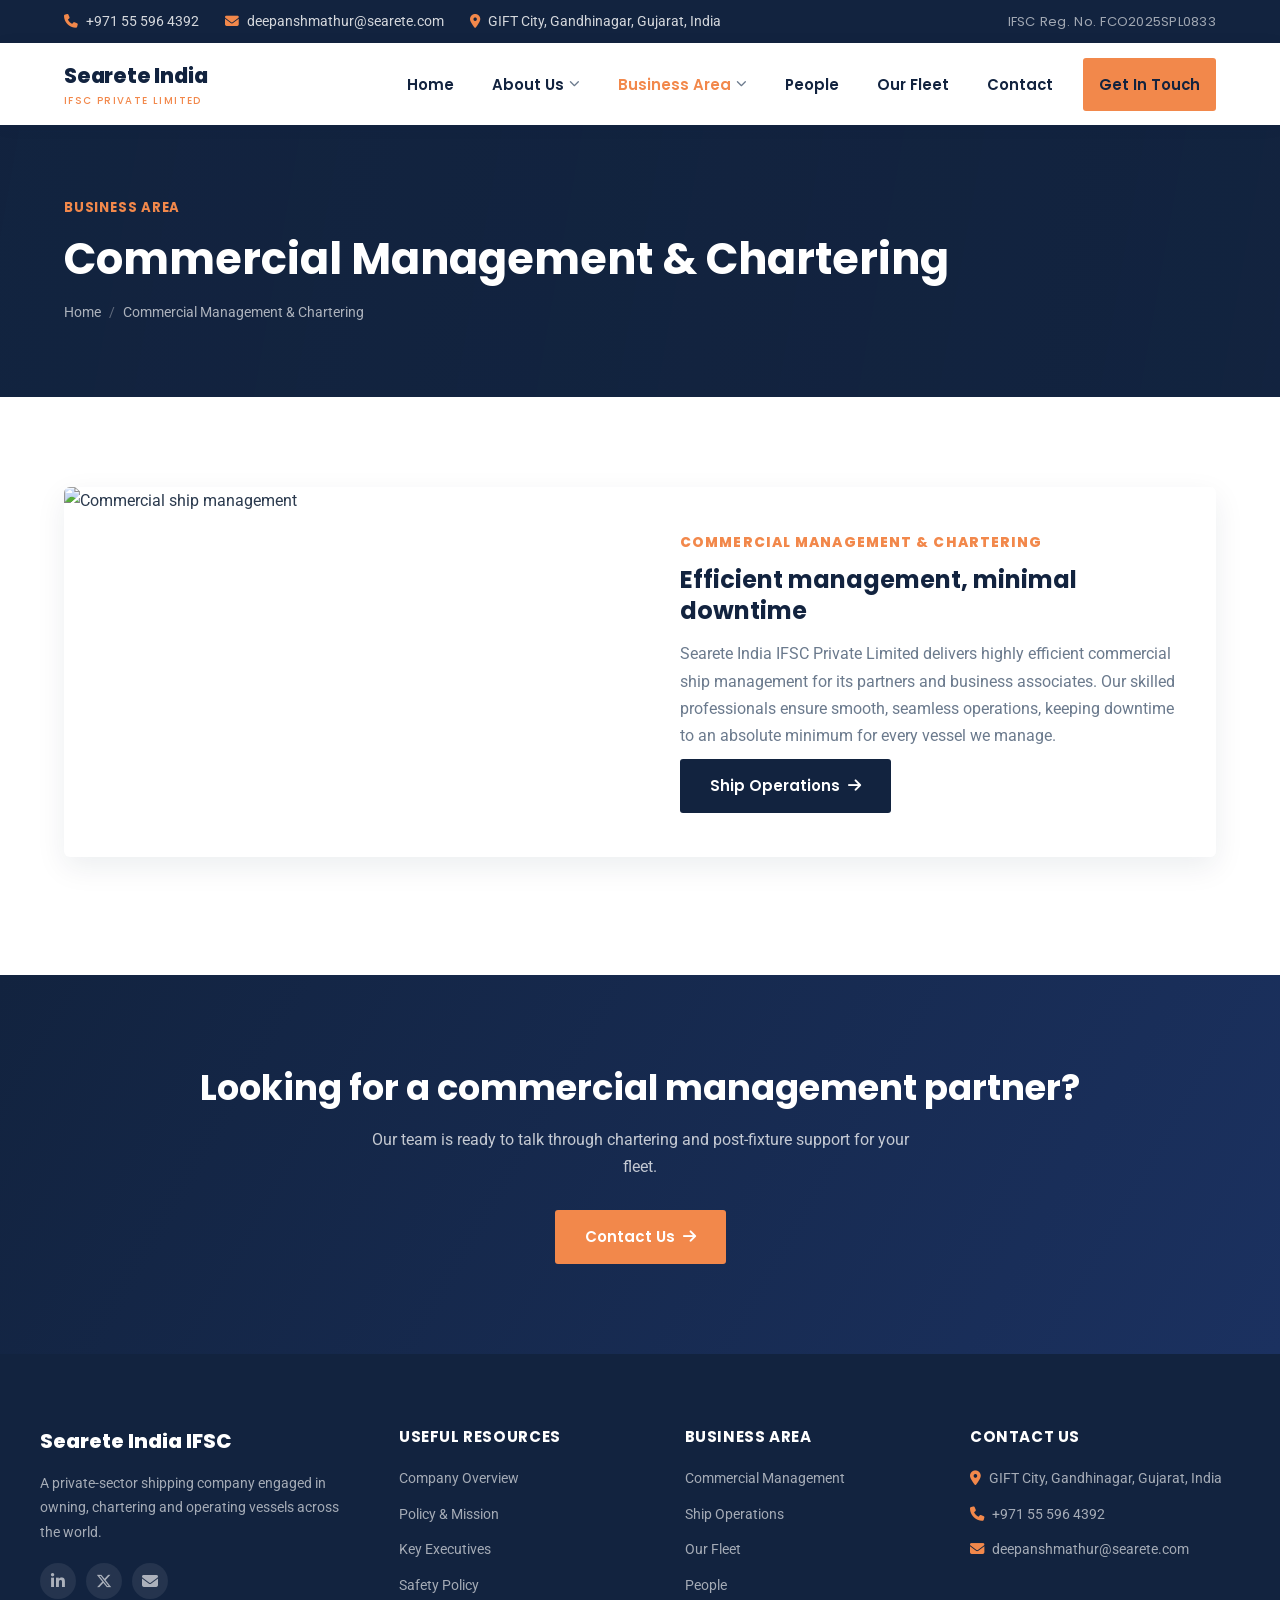
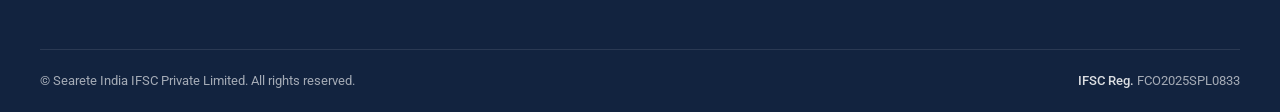
==== commercial-management.html @ 41e12b05 "Add files via upload" ====
<!DOCTYPE html>
<html lang="en">
<head>
<meta charset="UTF-8">
<meta name="viewport" content="width=device-width, initial-scale=1.0">
<title>Commercial Management &amp; Chartering — Searete India IFSC Private Limited</title>
<meta name="description" content="Commercial management and chartering services from Searete India IFSC Private Limited.">
<link rel="preconnect" href="https://fonts.googleapis.com">
<link href="https://fonts.googleapis.com/css2?family=Poppins:wght@400;500;600;700;800&family=Roboto:wght@400;500;700&display=swap" rel="stylesheet">
<link rel="stylesheet" href="https://cdnjs.cloudflare.com/ajax/libs/font-awesome/6.5.1/css/all.min.css">
<link rel="stylesheet" href="styles.css">
</head>
<body>
<div class="topbar">
  <div class="wrap">
    <div class="tb-left">
      <span class="tb-item"><i class="fa-solid fa-phone"></i> +971 55 596 4392</span>
      <span class="tb-item"><i class="fa-solid fa-envelope"></i> deepanshmathur@searete.com</span>
      <span class="tb-item"><i class="fa-solid fa-location-dot"></i> GIFT City, Gandhinagar, Gujarat, India</span>
    </div>
    <div class="tb-right">
      <span class="reg">IFSC Reg. No. FCO2025SPL0833</span>
    </div>
  </div>
</div>
<header>
  <nav class="wrap">
    <a href="index.html" class="logo">
      <span class="l1">Searete India</span>
      <span class="l2">IFSC Private Limited</span>
    </a>
    <ul class="navlinks" id="navlinks">
      <li class=""><a href="index.html">Home</a></li>
      <li class=""><a href="company-overview.html">About Us <i class="fa-solid fa-chevron-down"></i></a>
        <div class="dropdown">
          <a href="company-overview.html" class="">Company Overview</a>
          <a href="company-policy-and-mission.html" class="">Company Policy &amp; Mission</a>
          <a href="key-executives.html" class="">Key Executives</a>
          <a href="safety-policy.html" class="">Safety Policy</a>
        </div>
      </li>
      <li class="active"><a href="commercial-management.html">Business Area <i class="fa-solid fa-chevron-down"></i></a>
        <div class="dropdown">
          <a href="commercial-management.html" class=" active">Commercial Management &amp; Chartering</a>
          <a href="ship-operations.html" class="">Ship Operations</a>
        </div>
      </li>
      <li class=""><a href="people.html">People</a></li>
      <li class=""><a href="fleet.html">Our Fleet</a></li>
      <li class=""><a href="contact.html">Contact</a></li>
      <li class="nav-cta"><a href="contact.html" class="btn btn-orange">Get In Touch</a></li>
    </ul>
    <button class="navtoggle" id="navtoggle" aria-label="Toggle menu"><span></span><span></span><span></span></button>
  </nav>
</header>
<main><section class="pagehead">
  <div class="pagehead-bg" style="--img:url('images/commercial-mgmt.jpg');"></div>
  <div class="wrap">
    <div class="eyebrow">Business Area</div>
    <h1>Commercial Management &amp; Chartering</h1>
    <div class="crumb"><a href="index.html">Home</a><span class="sep">/</span>Commercial Management &amp; Chartering</div>
  </div>
</section>

<section>
  <div class="wrap">
    <div class="biz-row reveal">
      <img src="images/commercial-mgmt.jpg" alt="Commercial ship management">
      <div class="biz-copy">
        <div class="num">COMMERCIAL MANAGEMENT &amp; CHARTERING</div>
        <h3>Efficient management, minimal downtime</h3>
        <p>Searete India IFSC Private Limited delivers highly efficient commercial ship management for its partners and business associates. Our skilled professionals ensure smooth, seamless operations, keeping downtime to an absolute minimum for every vessel we manage.</p>
        <a href="ship-operations.html" class="btn btn-navy" style="margin-top:10px; align-self:flex-start;">Ship Operations <i class="fa-solid fa-arrow-right"></i></a>
      </div>
    </div>
  </div>
</section>

<section class="cta-band">
  <div class="wrap reveal">
    <h2>Looking for a commercial management partner?</h2>
    <p>Our team is ready to talk through chartering and post-fixture support for your fleet.</p>
    <a href="contact.html" class="btn btn-orange">Contact Us <i class="fa-solid fa-arrow-right"></i></a>
  </div>
</section>
</main><footer>
  <div class="wrap foot-top">
    <div class="foot-grid">
      <div>
        <div class="foot-logo">Searete India IFSC</div>
        <p style="font-size:0.9rem; margin-bottom:6px;">A private-sector shipping company engaged in owning, chartering and operating vessels across the world.</p>
        <div class="foot-social">
          <a href="#" aria-label="LinkedIn"><i class="fa-brands fa-linkedin-in"></i></a>
          <a href="#" aria-label="Twitter"><i class="fa-brands fa-x-twitter"></i></a>
          <a href="mailto:deepanshmathur@searete.com" aria-label="Email"><i class="fa-solid fa-envelope"></i></a>
        </div>
      </div>
      <div>
        <h5>Useful Resources</h5>
        <ul>
          <li><a href="company-overview.html">Company Overview</a></li>
          <li><a href="company-policy-and-mission.html">Policy &amp; Mission</a></li>
          <li><a href="key-executives.html">Key Executives</a></li>
          <li><a href="safety-policy.html">Safety Policy</a></li>
        </ul>
      </div>
      <div>
        <h5>Business Area</h5>
        <ul>
          <li><a href="commercial-management.html">Commercial Management</a></li>
          <li><a href="ship-operations.html">Ship Operations</a></li>
          <li><a href="fleet.html">Our Fleet</a></li>
          <li><a href="people.html">People</a></li>
        </ul>
      </div>
      <div>
        <h5>Contact Us</h5>
        <ul>
          <li><i class="fa-solid fa-location-dot" style="color:var(--orange); margin-right:8px;"></i>GIFT City, Gandhinagar, Gujarat, India</li>
          <li><i class="fa-solid fa-phone" style="color:var(--orange); margin-right:8px;"></i>+971 55 596 4392</li>
          <li><i class="fa-solid fa-envelope" style="color:var(--orange); margin-right:8px;"></i>deepanshmathur@searete.com</li>
        </ul>
      </div>
    </div>
  </div>
  <div class="wrap foot-bottom">
    <span>&copy; Searete India IFSC Private Limited. All rights reserved.</span>
    <span><b>IFSC Reg.</b> FCO2025SPL0833</span>
  </div>
</footer>
<script src="common.js"></script>
</body>
</html>
---- styles.css ----
:root{
  --navy: #12233F;
  --navy-2: #16294A;
  --navy-3: #1B3160;
  --orange: #F2884B;
  --orange-dark: #DD6E31;
  --grey-bg: #F4F6F9;
  --text: #2B3A4E;
  --muted: #6B7A8D;
  --white: #FFFFFF;
  --line: #E6E9EF;
}
*{box-sizing:border-box; margin:0; padding:0;}
html{scroll-behavior:smooth; scroll-padding-top:120px;}
body{font-family:'Roboto', sans-serif; color:var(--text); background:var(--white); line-height:1.7;}
h1,h2,h3,h4{font-family:'Poppins', sans-serif; font-weight:700; color:var(--navy); line-height:1.28;}
a{text-decoration:none; color:inherit;}
img{max-width:100%; display:block;}
ul{list-style:none;}
.wrap{max-width:1200px; margin:0 auto; padding:0 24px;}
section{padding:90px 0;}
@media (max-width:780px){section{padding:56px 0;} .wrap{padding:0 18px;}}

.btn{display:inline-flex; align-items:center; gap:8px; padding:14px 30px; font-weight:600; font-size:0.94rem; border-radius:3px; transition:.25s; font-family:'Poppins',sans-serif;}
.btn-orange{background:var(--orange); color:var(--white);}
.btn-orange:hover{background:var(--orange-dark);}
.btn-outline{border:2px solid rgba(255,255,255,0.55); color:var(--white);}
.btn-outline:hover{background:rgba(255,255,255,0.12); border-color:var(--white);}
.btn-navy{background:var(--navy); color:var(--white);}
.btn-navy:hover{background:var(--navy-3);}

/* ---------- topbar ---------- */
.topbar{background:var(--navy); color:rgba(255,255,255,0.82); font-size:0.86rem;}
.topbar .wrap{display:flex; justify-content:space-between; align-items:center; padding:10px 24px; flex-wrap:wrap; gap:8px;}
.topbar .tb-left{display:flex; gap:26px; flex-wrap:wrap;}
.topbar .tb-item{display:flex; align-items:center; gap:8px;}
.topbar .tb-item i{color:var(--orange);}
.topbar .tb-right{display:flex; gap:16px; align-items:center; font-size:0.82rem; color:rgba(255,255,255,0.6);}
.topbar .reg{font-family:'Poppins',sans-serif; letter-spacing:0.02em;}
@media (max-width:900px){ .topbar .tb-right{display:none;} }
@media (max-width:560px){ .topbar .tb-left{font-size:0.78rem; gap:14px;} }

/* ---------- header / nav ---------- */
header{background:var(--white); box-shadow:0 2px 14px rgba(18,35,63,0.07); position:sticky; top:0; z-index:50;}
nav.wrap{display:flex; align-items:center; justify-content:space-between; height:82px;}
.logo{display:flex; flex-direction:column; font-family:'Poppins',sans-serif;}
.logo .l1{font-weight:800; font-size:1.28rem; color:var(--navy); letter-spacing:-0.01em;}
.logo .l2{font-weight:500; font-size:0.62rem; letter-spacing:0.14em; text-transform:uppercase; color:var(--orange);}
.navlinks{display:flex; align-items:center; gap:6px;}
.navlinks > li{position:relative;}
.navlinks > li > a{display:flex; align-items:center; gap:5px; padding:14px 16px; font-weight:600; font-size:0.93rem; color:var(--navy); font-family:'Poppins',sans-serif;}
.navlinks > li > a i{font-size:0.66rem; color:var(--muted); transition:.2s;}
.navlinks > li:hover > a{color:var(--orange);}
.navlinks > li:hover > a i{transform:rotate(180deg); color:var(--orange);}
.navlinks > li.active > a{color:var(--orange);}
.dropdown{
  position:absolute; top:100%; left:0; background:var(--white); min-width:260px;
  box-shadow:0 18px 40px rgba(18,35,63,0.14); border-top:3px solid var(--orange);
  opacity:0; visibility:hidden; transform:translateY(8px); transition:.2s; padding:8px 0;
}
.navlinks > li:hover .dropdown{opacity:1; visibility:visible; transform:translateY(0);}
.dropdown a{display:block; padding:12px 22px; font-size:0.89rem; color:var(--text); font-weight:500;}
.dropdown a:hover{background:var(--grey-bg); color:var(--orange);}
.dropdown a.active{color:var(--orange); font-weight:700;}
.nav-cta{margin-left:8px;}
.navtoggle{display:none; flex-direction:column; gap:5px; background:none; border:none; cursor:pointer; padding:8px;}
.navtoggle span{width:24px; height:2px; background:var(--navy);}
@media (max-width:980px){
  .navlinks{position:fixed; top:0; right:0; bottom:0; width:78%; max-width:340px; background:var(--white);
    flex-direction:column; align-items:stretch; padding:90px 0 24px; box-shadow:-10px 0 30px rgba(0,0,0,0.15);
    transform:translateX(100%); transition:.3s; overflow-y:auto;}
  .navlinks.open{transform:translateX(0);}
  .navlinks > li > a{padding:16px 26px; justify-content:space-between;}
  .dropdown{position:static; opacity:1; visibility:visible; transform:none; box-shadow:none; border-top:none; display:none; background:var(--grey-bg); padding:0;}
  .navlinks > li.open .dropdown{display:block;}
  .nav-cta{margin:14px 26px;}
  .navtoggle{display:flex;}
}

/* ---------- page header banner (inner pages) ---------- */
.pagehead{position:relative; padding:72px 0; color:var(--white); overflow:hidden;}
.pagehead-bg{position:absolute; inset:0; background:linear-gradient(100deg, rgba(18,35,63,0.93) 0%, rgba(18,35,63,0.8) 100%), var(--img) center/cover; background-color:var(--navy);}
.pagehead .wrap{position:relative; z-index:1;}
.pagehead .eyebrow{color:var(--orange); font-weight:700; letter-spacing:0.06em; text-transform:uppercase; font-size:0.82rem; margin-bottom:12px; font-family:'Poppins',sans-serif;}
.pagehead h1{color:var(--white); font-size:clamp(1.9rem,3.6vw,2.7rem); margin-bottom:14px;}
.crumb{color:rgba(255,255,255,0.65); font-size:0.9rem;}
.crumb a:hover{color:var(--white);}
.crumb .sep{margin:0 8px; opacity:0.5;}

/* ---------- hero (home only) ---------- */
.hero{position:relative; min-height:640px; display:flex; align-items:center; color:var(--white); overflow:hidden;}
.hero-bg{position:absolute; inset:0; background:linear-gradient(100deg, rgba(18,35,63,0.93) 0%, rgba(18,35,63,0.72) 45%, rgba(18,35,63,0.42) 100%), url('images/hero-1.jpg') center/cover;}
.hero-inner{position:relative; z-index:1; max-width:640px; padding:80px 0;}
.hero .eyebrow{color:var(--orange); font-weight:700; letter-spacing:0.06em; text-transform:uppercase; font-size:0.86rem; margin-bottom:16px; font-family:'Poppins',sans-serif;}
.hero h1{font-size:clamp(2.2rem,4.4vw,3.4rem); color:var(--white); margin-bottom:20px;}
.hero p{font-size:1.05rem; color:rgba(255,255,255,0.86); margin-bottom:32px; max-width:540px;}
.hero .cta-row{display:flex; gap:16px; flex-wrap:wrap;}

/* ---------- section heading ---------- */
.shead{max-width:680px; margin:0 auto 56px; text-align:center;}
.shead .eyebrow{color:var(--orange); font-weight:700; letter-spacing:0.06em; text-transform:uppercase; font-size:0.82rem; margin-bottom:12px; font-family:'Poppins',sans-serif;}
.shead h2{font-size:clamp(1.7rem,2.8vw,2.3rem);}
.shead p{color:var(--muted); margin-top:14px; font-size:1.02rem;}
.shead.left{text-align:left; margin-left:0;}

/* ---------- feature grid (icon cards) ---------- */
.features{background:var(--grey-bg);}
.feat-grid{display:grid; grid-template-columns:repeat(3,1fr); gap:28px;}
@media (max-width:900px){.feat-grid{grid-template-columns:repeat(2,1fr);}}
@media (max-width:600px){.feat-grid{grid-template-columns:1fr;}}
.feat-card{background:var(--white); padding:36px 30px; border-radius:6px; box-shadow:0 6px 24px rgba(18,35,63,0.06); transition:.25s; border-bottom:3px solid transparent;}
.feat-card:hover{transform:translateY(-6px); box-shadow:0 16px 34px rgba(18,35,63,0.12); border-bottom-color:var(--orange);}
.feat-icon{width:58px; height:58px; border-radius:50%; background:rgba(242,136,75,0.12); display:flex; align-items:center; justify-content:center; margin-bottom:20px;}
.feat-icon i{font-size:1.5rem; color:var(--orange);}
.feat-card h3{font-size:1.16rem; margin-bottom:10px;}
.feat-card p{color:var(--muted); font-size:0.94rem;}

/* ---------- about ---------- */
.about-grid{display:grid; grid-template-columns:0.9fr 1.1fr; gap:56px; align-items:center;}
@media (max-width:860px){.about-grid{grid-template-columns:1fr; gap:32px;}}
.about-img{position:relative;}
.about-img img{border-radius:6px; width:100%; height:420px; object-fit:cover;}
.about-img .badge{position:absolute; bottom:-22px; right:-22px; background:var(--navy); color:var(--white); padding:22px 26px; border-radius:6px; box-shadow:0 14px 30px rgba(18,35,63,0.25);}
.about-img .badge .n{font-family:'Poppins',sans-serif; font-weight:800; font-size:1.7rem; color:var(--orange);}
.about-img .badge .l{font-size:0.78rem; color:rgba(255,255,255,0.75); margin-top:2px;}
@media (max-width:560px){.about-img .badge{right:8px; bottom:-18px; padding:16px 18px;}}
.about-copy p{color:var(--muted); margin-bottom:14px;}
.check-list{margin-top:22px;}
.check-list li{display:flex; gap:12px; padding:10px 0; align-items:flex-start;}
.check-list i{color:var(--orange); margin-top:4px;}
.check-list span{color:var(--text); font-size:0.96rem;}

.quote-box{background:var(--grey-bg); border-left:4px solid var(--orange); padding:22px 26px; margin-top:26px; border-radius:0 6px 6px 0;}
.quote-box p{font-family:'Poppins',sans-serif; font-weight:600; color:var(--navy); font-size:1.06rem; font-style:italic;}

/* ---------- mission ---------- */
.mission-grid{display:grid; grid-template-columns:repeat(3,1fr); gap:26px; margin-top:20px;}
@media (max-width:860px){.mission-grid{grid-template-columns:1fr;}}
.mission-card{background:var(--white); border:1px solid var(--line); border-radius:6px; padding:30px 26px; position:relative;}
.mission-card .mnum{font-family:'Poppins',sans-serif; font-weight:800; font-size:2rem; color:var(--grey-bg); -webkit-text-stroke:1.5px var(--orange); position:absolute; top:18px; right:22px;}
.mission-card h4{font-size:1rem; margin-bottom:10px; padding-right:30px;}
.mission-card p{color:var(--muted); font-size:0.92rem;}

/* ---------- safety (dark) ---------- */
.safety{background:var(--navy); color:var(--white); position:relative;}
.safety .shead h2{color:var(--white);}
.safety .shead p{color:rgba(255,255,255,0.68);}
.safety-grid{display:grid; grid-template-columns:repeat(4,1fr); gap:24px;}
@media (max-width:900px){.safety-grid{grid-template-columns:repeat(2,1fr);}}
@media (max-width:560px){.safety-grid{grid-template-columns:1fr;}}
.safety-card{background:rgba(255,255,255,0.05); border:1px solid rgba(255,255,255,0.12); border-radius:6px; padding:28px 24px;}
.safety-card i{color:var(--orange); font-size:1.5rem; margin-bottom:16px; display:block;}
.safety-card h4{color:var(--white); font-size:1.02rem; margin-bottom:10px;}
.safety-card p{color:rgba(255,255,255,0.68); font-size:0.9rem;}

/* ---------- business area ---------- */
.biz-row{display:grid; grid-template-columns:1fr 1fr; gap:0; align-items:stretch; border-radius:6px; overflow:hidden; box-shadow:0 10px 30px rgba(18,35,63,0.08); margin-bottom:28px;}
@media (max-width:780px){.biz-row{grid-template-columns:1fr;}}
.biz-row img{width:100%; height:100%; object-fit:cover; min-height:280px;}
.biz-copy{background:var(--white); padding:44px 40px; display:flex; flex-direction:column; justify-content:center;}
.biz-copy .num{font-family:'Poppins',sans-serif; font-weight:800; color:var(--orange); font-size:0.86rem; letter-spacing:0.08em; margin-bottom:10px;}
.biz-copy h3{font-size:1.5rem; margin-bottom:14px;}
.biz-copy p{color:var(--muted);}

/* ---------- people ---------- */
.people-grid{display:grid; grid-template-columns:1.1fr 0.9fr; gap:56px; align-items:start;}
@media (max-width:860px){.people-grid{grid-template-columns:1fr; gap:32px;}}
.people-grid p{color:var(--muted); margin-bottom:14px;}
.exec-card{background:var(--grey-bg); border-radius:6px; padding:26px; margin-bottom:14px; display:flex; align-items:center; gap:16px;}
.exec-avatar{width:52px; height:52px; border-radius:50%; background:var(--navy); color:var(--orange); display:flex; align-items:center; justify-content:center; font-family:'Poppins',sans-serif; font-weight:700; flex:none;}
.exec-card .name{font-family:'Poppins',sans-serif; font-weight:700; color:var(--navy); font-size:1.02rem;}
.exec-card .role{color:var(--muted); font-size:0.84rem;}

.exec-card.featured{align-items:flex-start; background:var(--white); border:1px solid var(--line); box-shadow:0 8px 24px rgba(18,35,63,0.06); padding:24px;}
.exec-photo{width:84px; height:84px; border-radius:8px; object-fit:cover; flex:none;}
.exec-card.featured .exec-avatar{width:84px; height:84px; border-radius:8px; font-size:1.3rem;}
.exec-card.featured .exec-body{display:flex; flex-direction:column;}
.exec-card.featured .bio{color:var(--muted); font-size:0.88rem; margin-top:10px; line-height:1.65;}

/* ---------- fleet ---------- */
.fleet{background:var(--grey-bg);}
.vessel-card{background:var(--white); border-radius:8px; overflow:hidden; box-shadow:0 12px 34px rgba(18,35,63,0.08); display:grid; grid-template-columns:1.1fr 0.9fr;}
@media (max-width:900px){.vessel-card{grid-template-columns:1fr;}}
.vessel-imgs{display:grid; grid-template-columns:1fr 1fr; gap:4px; padding:4px; background:var(--grey-bg);}
.vessel-imgs img{width:100%; height:100%; object-fit:cover; min-height:170px; border-radius:4px;}
.vessel-imgs img:first-child{grid-column:1/3; min-height:220px;}
.vessel-data{padding:40px;}
.vessel-data .tagline{color:var(--orange); font-weight:700; font-size:0.82rem; text-transform:uppercase; letter-spacing:0.06em; font-family:'Poppins',sans-serif; margin-bottom:8px;}
.vessel-data h3{font-size:1.5rem; margin-bottom:18px;}
.spec-table{width:100%; border-collapse:collapse;}
.spec-table tr{border-bottom:1px solid var(--line);}
.spec-table tr:first-child{border-top:1px solid var(--line);}
.spec-table td{padding:12px 4px; font-size:0.92rem;}
.spec-table td:first-child{color:var(--muted); font-weight:500;}
.spec-table td:last-child{text-align:right; font-family:'Poppins',sans-serif; font-weight:600; color:var(--navy);}

/* ---------- CTA band ---------- */
.cta-band{background:linear-gradient(120deg, var(--navy) 0%, var(--navy-3) 100%); color:var(--white); text-align:center;}
.cta-band h2{color:var(--white); font-size:clamp(1.6rem,3vw,2.2rem); margin-bottom:16px;}
.cta-band p{color:rgba(255,255,255,0.75); max-width:560px; margin:0 auto 30px;}

/* ---------- contact ---------- */
.contact-grid{display:grid; grid-template-columns:0.9fr 1.1fr; gap:56px;}
@media (max-width:860px){.contact-grid{grid-template-columns:1fr; gap:36px;}}
.contact-card{background:var(--grey-bg); border-radius:6px; padding:22px 24px; display:flex; gap:16px; align-items:flex-start; margin-bottom:16px;}
.contact-card i{color:var(--orange); font-size:1.2rem; margin-top:2px;}
.contact-card .lbl{font-family:'Poppins',sans-serif; font-weight:700; color:var(--navy); font-size:0.92rem; margin-bottom:4px;}
.contact-card a, .contact-card div.val{color:var(--muted); font-size:0.92rem; display:block;}
.contact-card a:hover{color:var(--orange);}
.contact-form{background:var(--white); border:1px solid var(--line); border-radius:8px; padding:36px; box-shadow:0 10px 30px rgba(18,35,63,0.06);}
.contact-form input, .contact-form textarea{width:100%; border:1px solid var(--line); background:var(--grey-bg); padding:13px 16px; font-family:'Roboto'; font-size:0.94rem; border-radius:4px; margin-bottom:16px;}
.contact-form input:focus, .contact-form textarea:focus{outline:none; border-color:var(--orange); background:var(--white);}
.contact-form label{display:block; font-family:'Poppins',sans-serif; font-weight:600; font-size:0.8rem; color:var(--navy); margin-bottom:6px;}
.contact-map{border-radius:8px; overflow:hidden; margin-top:40px; border:1px solid var(--line);}
.contact-map iframe{width:100%; height:340px; border:0; display:block;}

/* ---------- footer ---------- */
footer{background:var(--navy); color:rgba(255,255,255,0.62);}
.foot-top{padding:70px 0 40px;}
.foot-grid{display:grid; grid-template-columns:1.3fr 1fr 1fr 1.1fr; gap:40px;}
@media (max-width:860px){.foot-grid{grid-template-columns:1fr 1fr; row-gap:34px;}}
@media (max-width:520px){.foot-grid{grid-template-columns:1fr;}}
.foot-logo{font-family:'Poppins',sans-serif; font-weight:800; color:var(--white); font-size:1.25rem; margin-bottom:14px;}
.foot-grid h5{color:var(--white); font-family:'Poppins',sans-serif; font-size:0.94rem; margin-bottom:18px; text-transform:uppercase; letter-spacing:0.04em;}
.foot-grid ul li{margin-bottom:11px; font-size:0.9rem;}
.foot-grid ul li a:hover{color:var(--orange);}
.foot-social{display:flex; gap:10px; margin-top:18px;}
.foot-social a{width:36px; height:36px; border-radius:50%; background:rgba(255,255,255,0.08); display:flex; align-items:center; justify-content:center; transition:.2s;}
.foot-social a:hover{background:var(--orange);}
.foot-bottom{border-top:1px solid rgba(255,255,255,0.1); padding:20px 0; font-size:0.82rem; display:flex; justify-content:space-between; flex-wrap:wrap; gap:8px;}
.foot-bottom b{color:rgba(255,255,255,0.85); font-weight:500;}

.reveal{opacity:0; transform:translateY(16px); transition:opacity .6s ease, transform .6s ease;}
.reveal.in{opacity:1; transform:translateY(0);}
@media (prefers-reduced-motion: reduce){ .reveal{opacity:1; transform:none; transition:none;} html{scroll-behavior:auto;} }
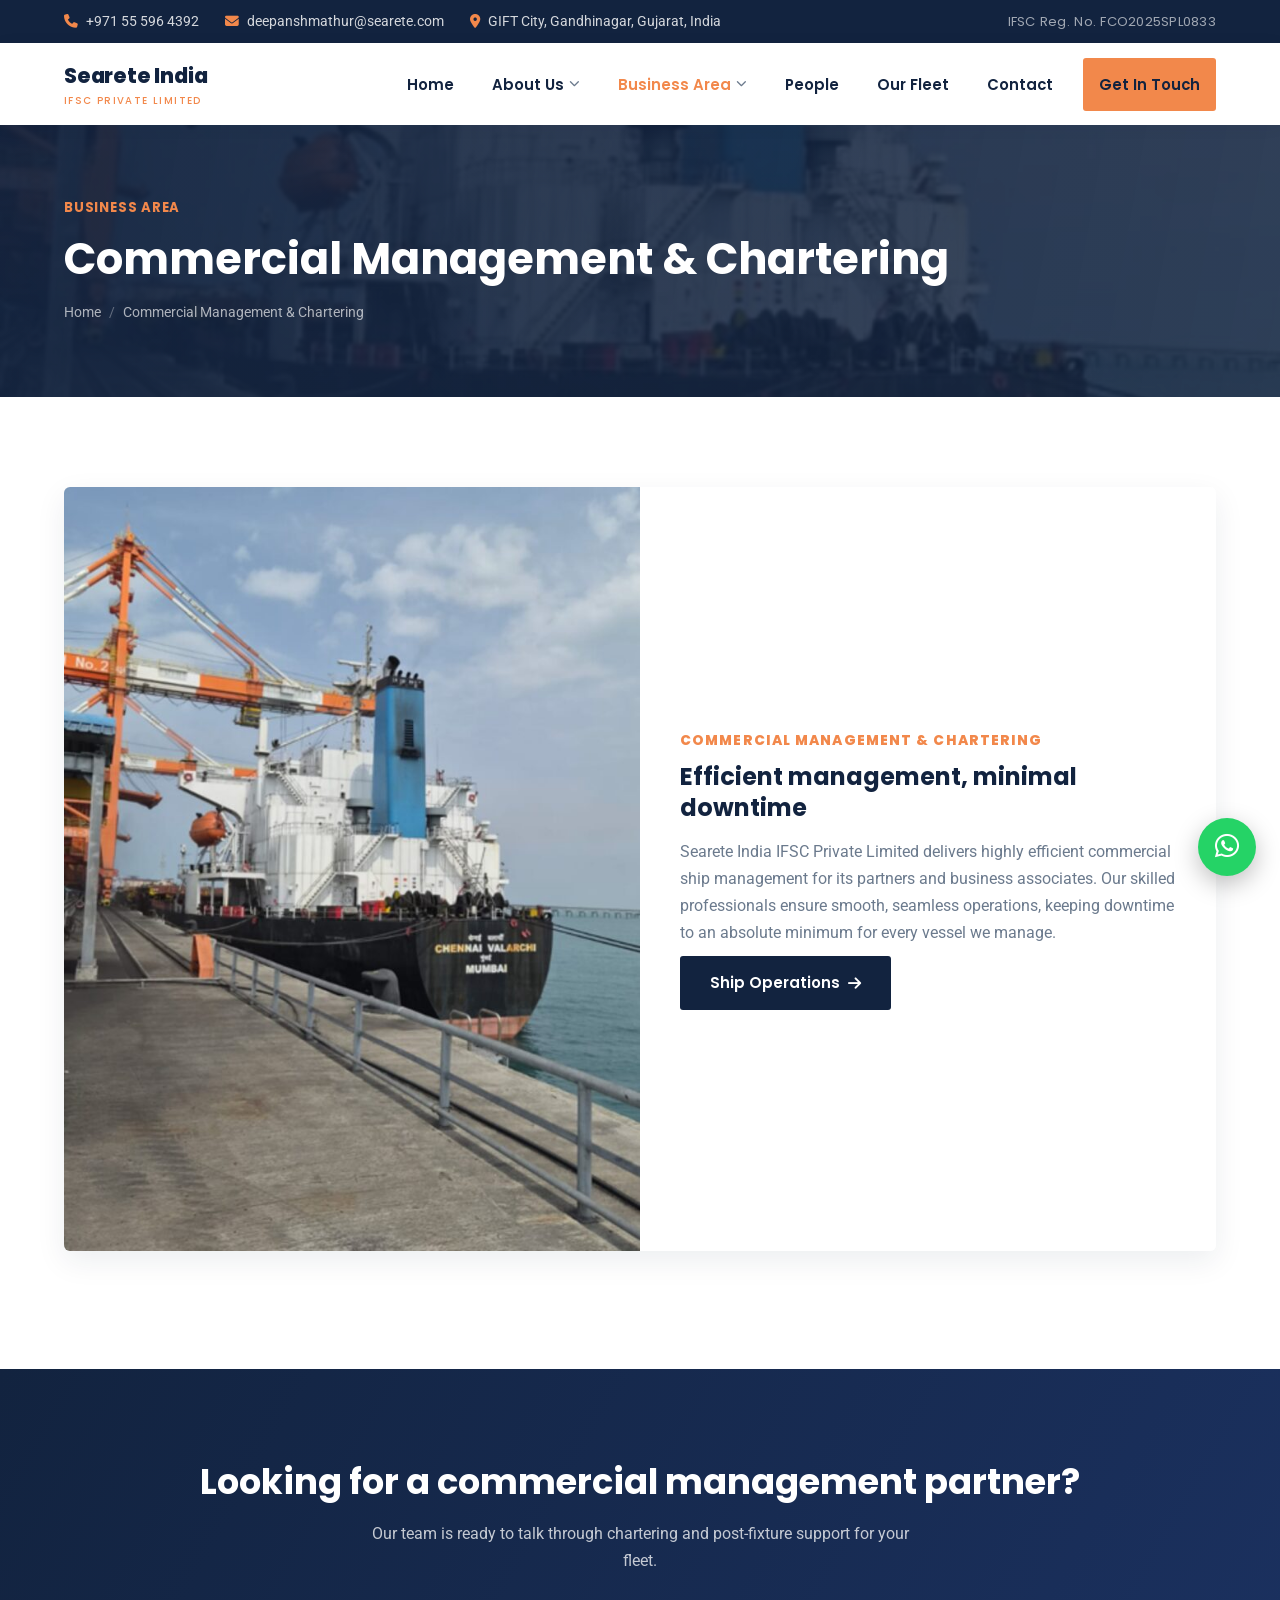
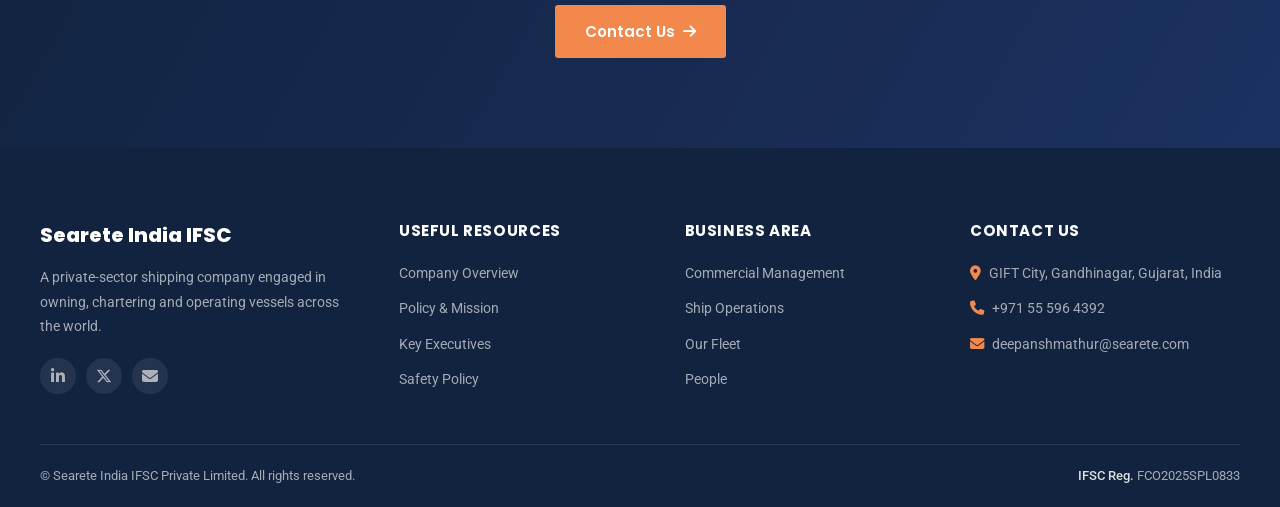
==== commit 04437b26: "Add files via upload" ====
--- a/commercial-management.html
+++ b/commercial-management.html
@@ -128,6 +128,7 @@
     <span><b>IFSC Reg.</b> FCO2025SPL0833</span>
   </div>
 </footer>
+<a href="https://wa.me/971555964392" target="_blank" rel="noopener" class="whatsapp-float" aria-label="Chat on WhatsApp"><i class="fa-brands fa-whatsapp"></i></a>
 <script src="common.js"></script>
 </body>
 </html>
--- a/styles.css
+++ b/styles.css
@@ -233,3 +233,19 @@
 .reveal{opacity:0; transform:translateY(16px); transition:opacity .6s ease, transform .6s ease;}
 .reveal.in{opacity:1; transform:translateY(0);}
 @media (prefers-reduced-motion: reduce){ .reveal{opacity:1; transform:none; transition:none;} html{scroll-behavior:auto;} }
+
+/* ---------- floating whatsapp button ---------- */
+.whatsapp-float{
+  position:fixed; right:24px; bottom:24px; z-index:999;
+  width:58px; height:58px; border-radius:50%;
+  background:#25D366; color:#fff;
+  display:flex; align-items:center; justify-content:center;
+  box-shadow:0 8px 24px rgba(0,0,0,0.25);
+  transition:transform .2s ease, box-shadow .2s ease;
+  font-size:1.7rem;
+}
+.whatsapp-float:hover{transform:scale(1.08); box-shadow:0 10px 30px rgba(0,0,0,0.32);}
+.whatsapp-float i{line-height:1;}
+@media (max-width:560px){
+  .whatsapp-float{right:16px; bottom:16px; width:52px; height:52px; font-size:1.5rem;}
+}
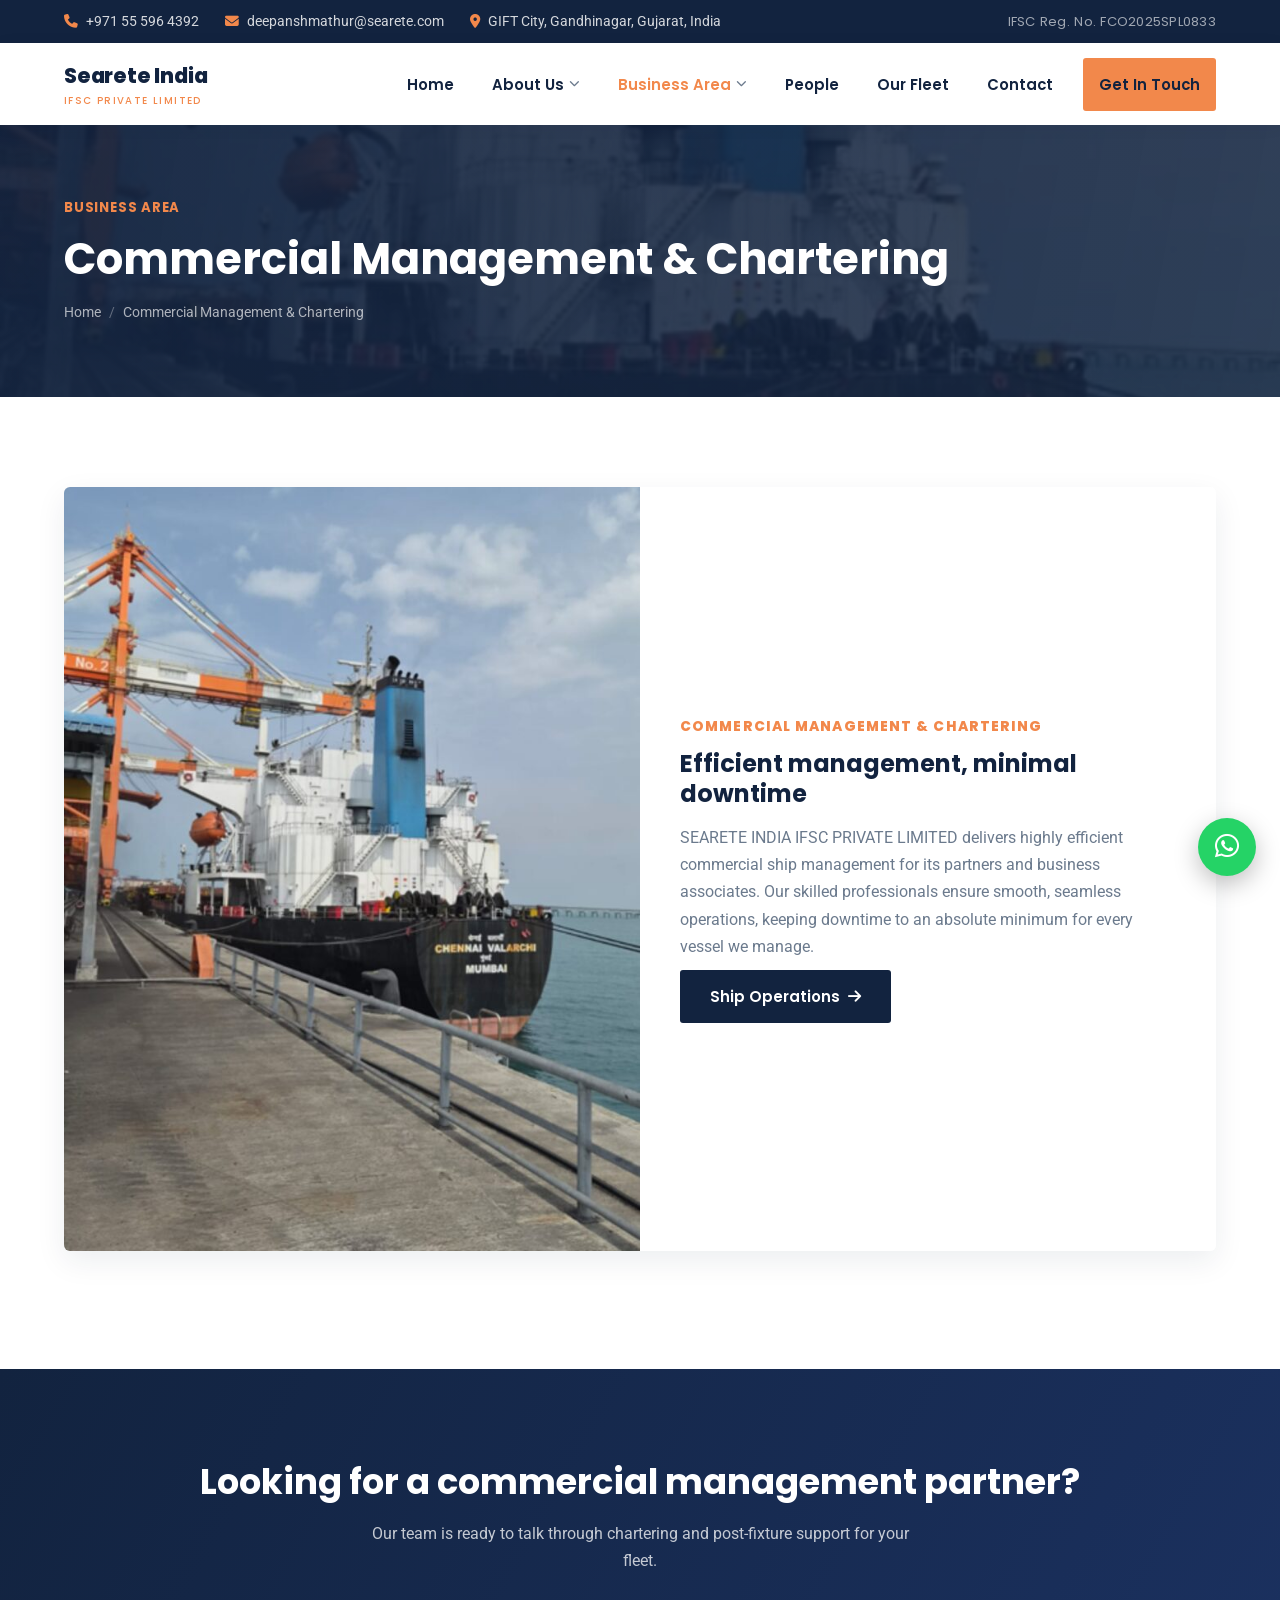
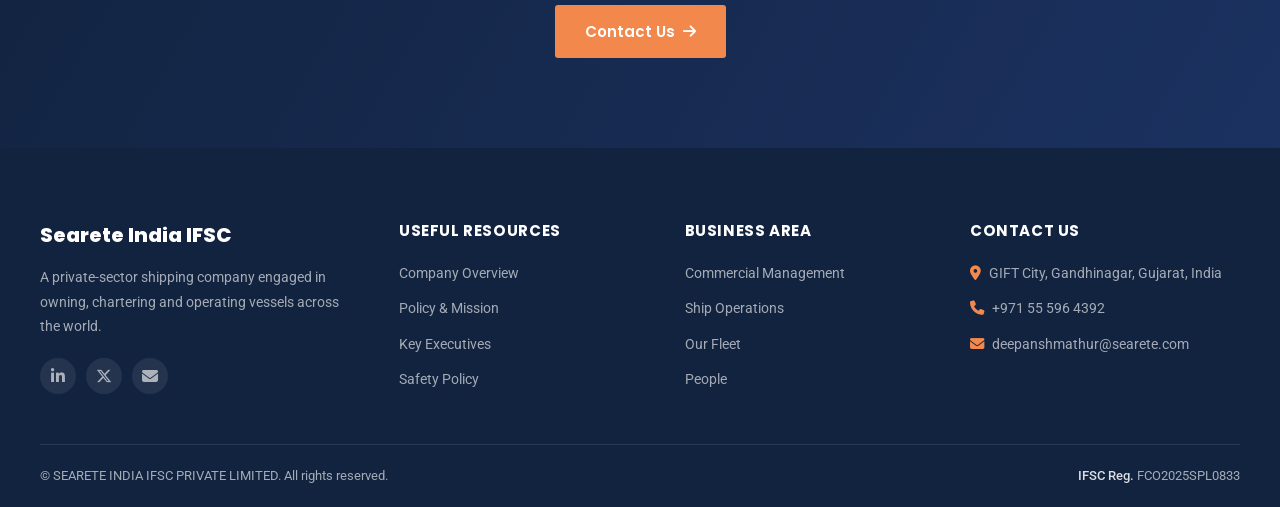
==== commit 0debf05a: "Add files via upload" ====
--- a/commercial-management.html
+++ b/commercial-management.html
@@ -3,8 +3,8 @@
 <head>
 <meta charset="UTF-8">
 <meta name="viewport" content="width=device-width, initial-scale=1.0">
-<title>Commercial Management &amp; Chartering — Searete India IFSC Private Limited</title>
-<meta name="description" content="Commercial management and chartering services from Searete India IFSC Private Limited.">
+<title>Commercial Management &amp; Chartering — SEARETE INDIA IFSC PRIVATE LIMITED</title>
+<meta name="description" content="Commercial management and chartering services from SEARETE INDIA IFSC PRIVATE LIMITED.">
 <link rel="preconnect" href="https://fonts.googleapis.com">
 <link href="https://fonts.googleapis.com/css2?family=Poppins:wght@400;500;600;700;800&family=Roboto:wght@400;500;700&display=swap" rel="stylesheet">
 <link rel="stylesheet" href="https://cdnjs.cloudflare.com/ajax/libs/font-awesome/6.5.1/css/all.min.css">
@@ -69,7 +69,7 @@
       <div class="biz-copy">
         <div class="num">COMMERCIAL MANAGEMENT &amp; CHARTERING</div>
         <h3>Efficient management, minimal downtime</h3>
-        <p>Searete India IFSC Private Limited delivers highly efficient commercial ship management for its partners and business associates. Our skilled professionals ensure smooth, seamless operations, keeping downtime to an absolute minimum for every vessel we manage.</p>
+        <p>SEARETE INDIA IFSC PRIVATE LIMITED delivers highly efficient commercial ship management for its partners and business associates. Our skilled professionals ensure smooth, seamless operations, keeping downtime to an absolute minimum for every vessel we manage.</p>
         <a href="ship-operations.html" class="btn btn-navy" style="margin-top:10px; align-self:flex-start;">Ship Operations <i class="fa-solid fa-arrow-right"></i></a>
       </div>
     </div>
@@ -124,7 +124,7 @@
     </div>
   </div>
   <div class="wrap foot-bottom">
-    <span>&copy; Searete India IFSC Private Limited. All rights reserved.</span>
+    <span>&copy; SEARETE INDIA IFSC PRIVATE LIMITED. All rights reserved.</span>
     <span><b>IFSC Reg.</b> FCO2025SPL0833</span>
   </div>
 </footer>
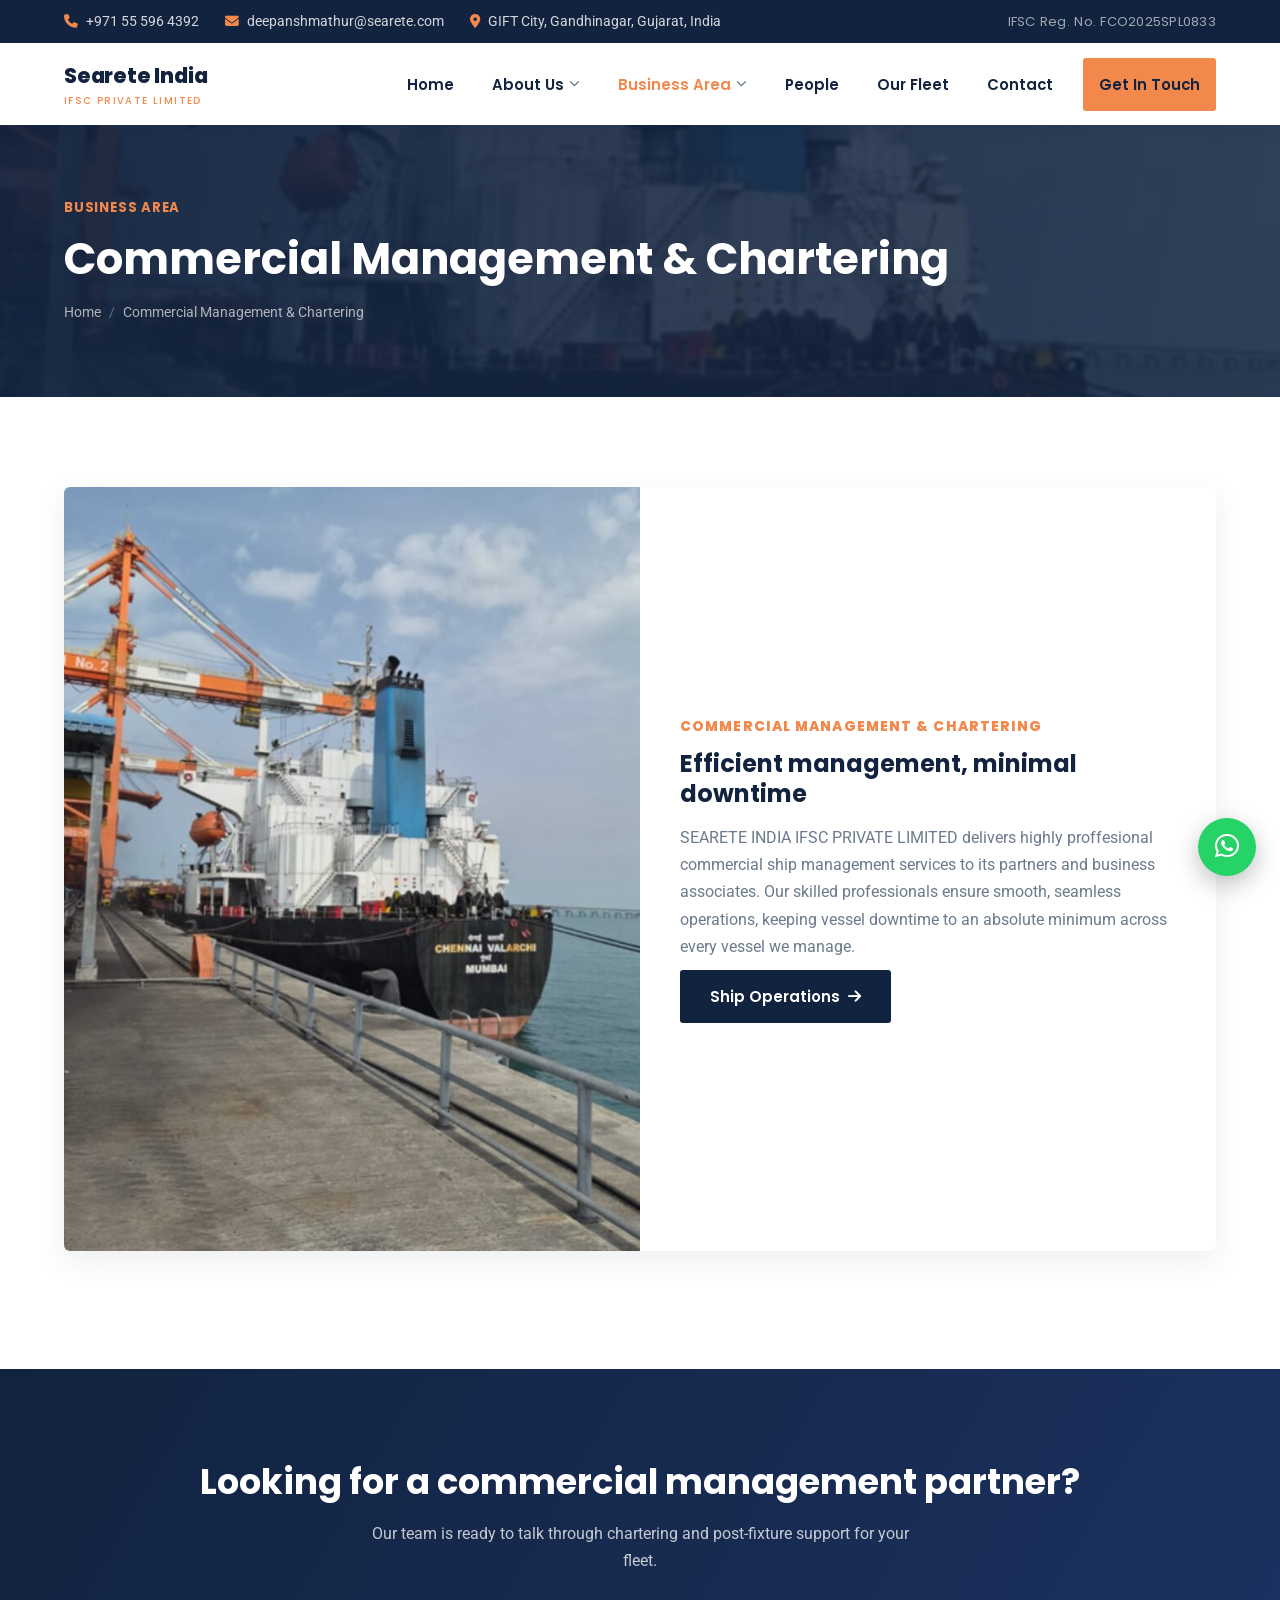
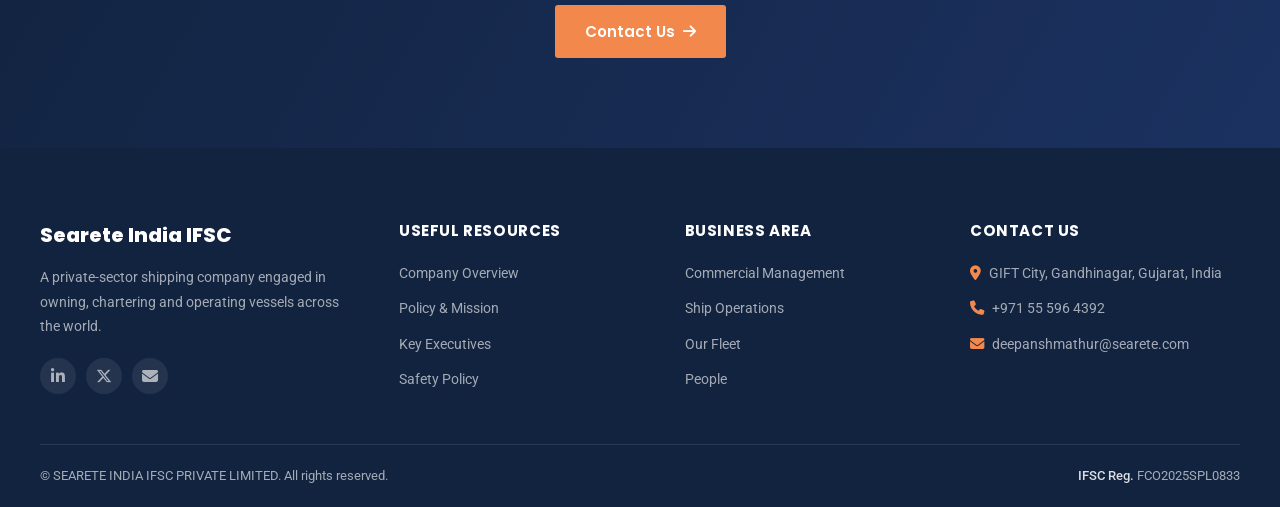
==== commit a8074d13: "Update commercial-management.html" ====
--- a/commercial-management.html
+++ b/commercial-management.html
@@ -69,7 +69,7 @@
       <div class="biz-copy">
         <div class="num">COMMERCIAL MANAGEMENT &amp; CHARTERING</div>
         <h3>Efficient management, minimal downtime</h3>
-        <p>SEARETE INDIA IFSC PRIVATE LIMITED delivers highly efficient commercial ship management for its partners and business associates. Our skilled professionals ensure smooth, seamless operations, keeping downtime to an absolute minimum for every vessel we manage.</p>
+        <p>SEARETE INDIA IFSC PRIVATE LIMITED delivers highly proffesional commercial ship management services to its partners and business associates. Our skilled professionals ensure smooth, seamless operations, keeping vessel downtime to an absolute minimum across every vessel we manage.</p>
         <a href="ship-operations.html" class="btn btn-navy" style="margin-top:10px; align-self:flex-start;">Ship Operations <i class="fa-solid fa-arrow-right"></i></a>
       </div>
     </div>
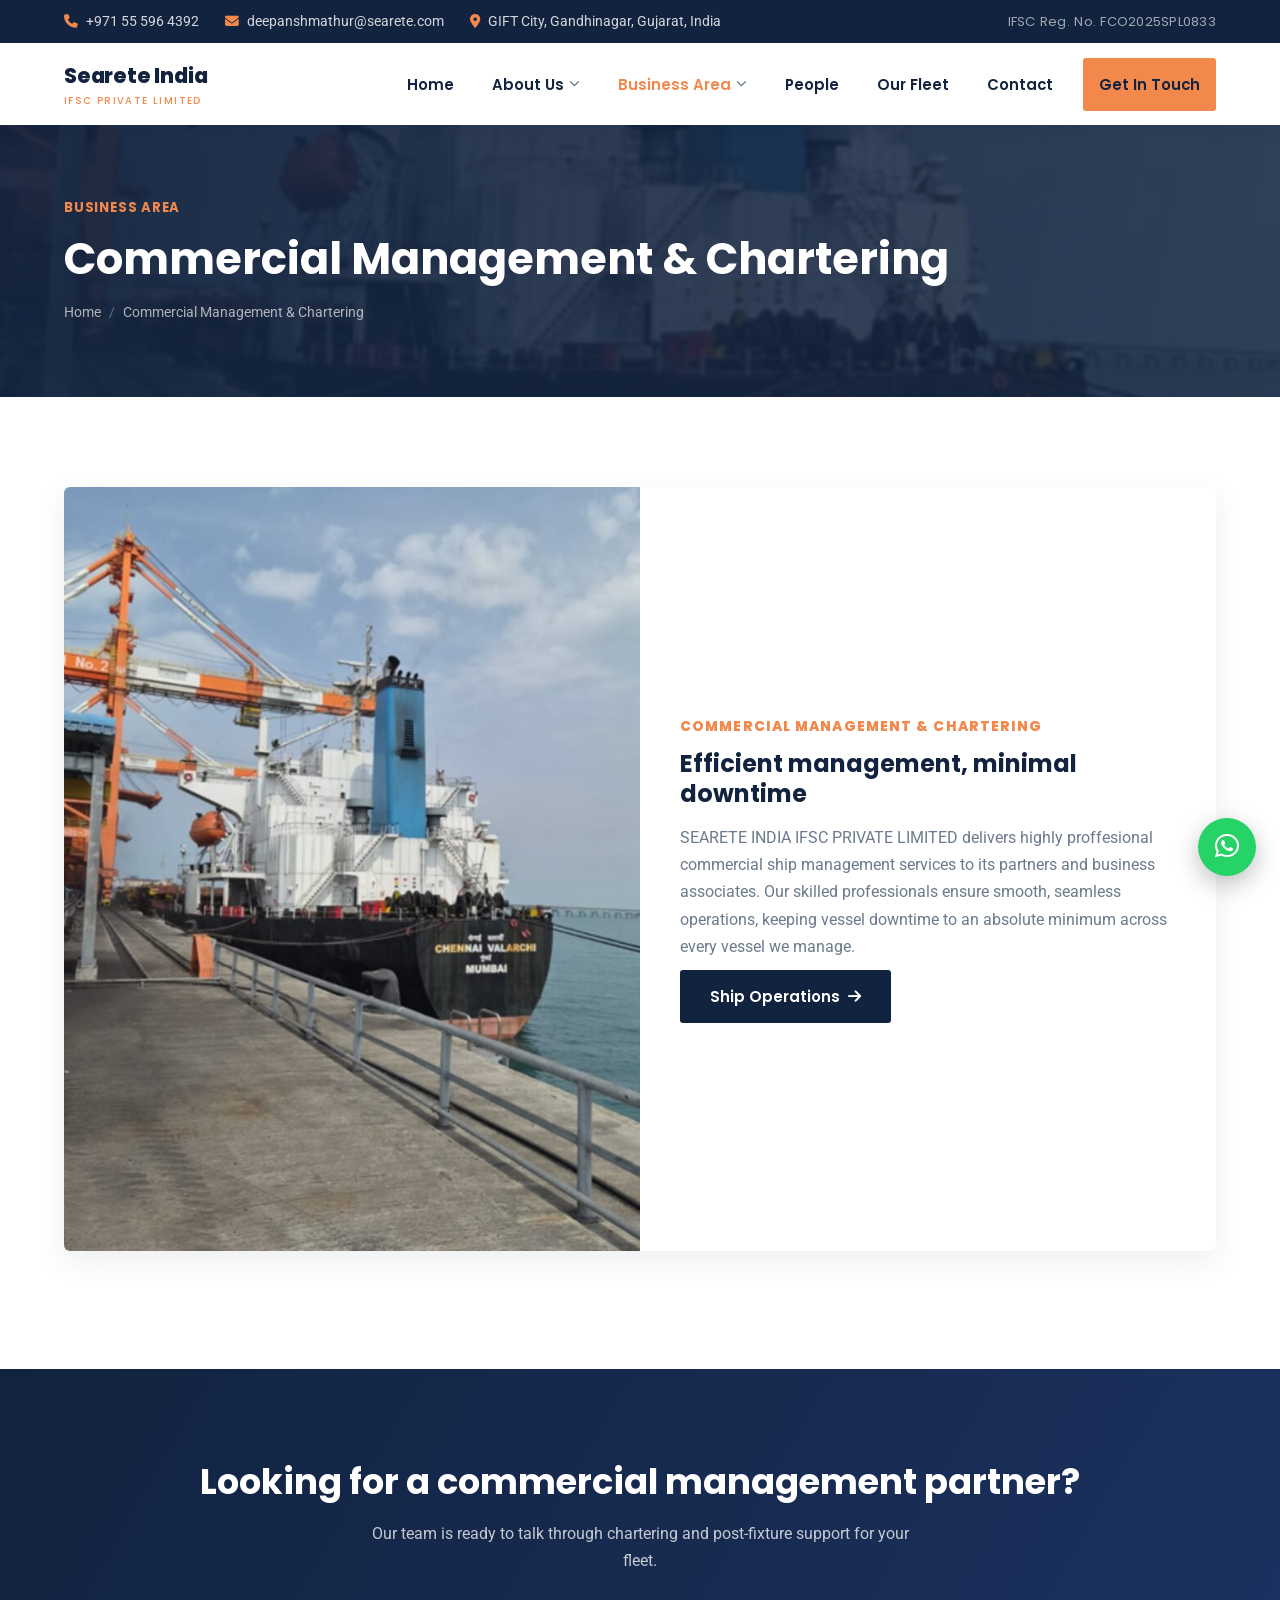
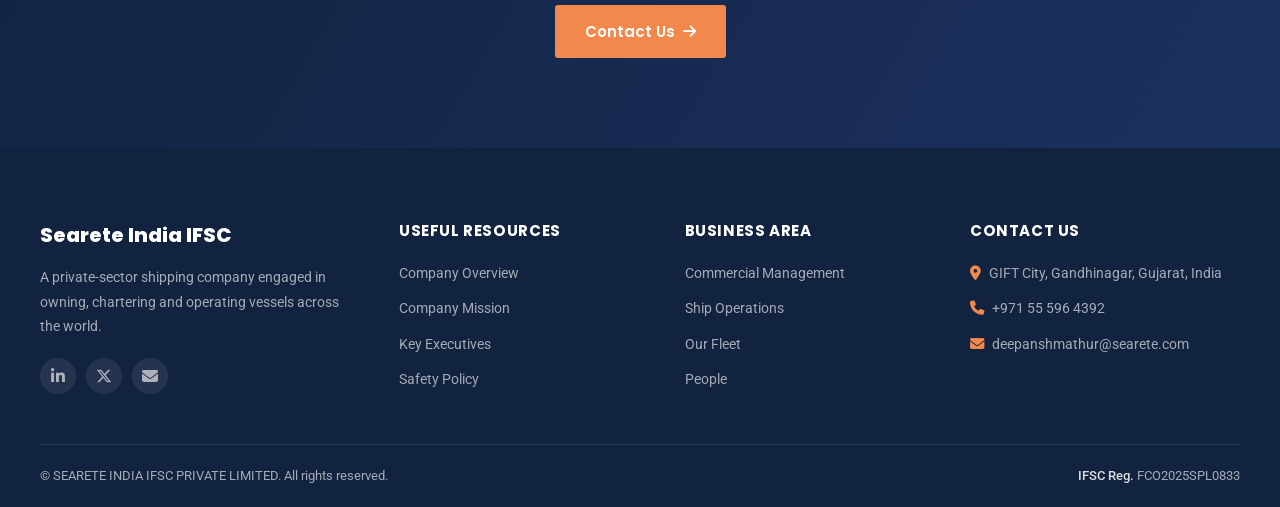
==== commit 076bc0c6: "Add files via upload" ====
--- a/commercial-management.html
+++ b/commercial-management.html
@@ -34,7 +34,7 @@
       <li class=""><a href="company-overview.html">About Us <i class="fa-solid fa-chevron-down"></i></a>
         <div class="dropdown">
           <a href="company-overview.html" class="">Company Overview</a>
-          <a href="company-policy-and-mission.html" class="">Company Policy &amp; Mission</a>
+          <a href="company-policy-and-mission.html" class="">Company Mission</a>
           <a href="key-executives.html" class="">Key Executives</a>
           <a href="safety-policy.html" class="">Safety Policy</a>
         </div>
@@ -99,7 +99,7 @@
         <h5>Useful Resources</h5>
         <ul>
           <li><a href="company-overview.html">Company Overview</a></li>
-          <li><a href="company-policy-and-mission.html">Policy &amp; Mission</a></li>
+          <li><a href="company-policy-and-mission.html">Company Mission</a></li>
           <li><a href="key-executives.html">Key Executives</a></li>
           <li><a href="safety-policy.html">Safety Policy</a></li>
         </ul>
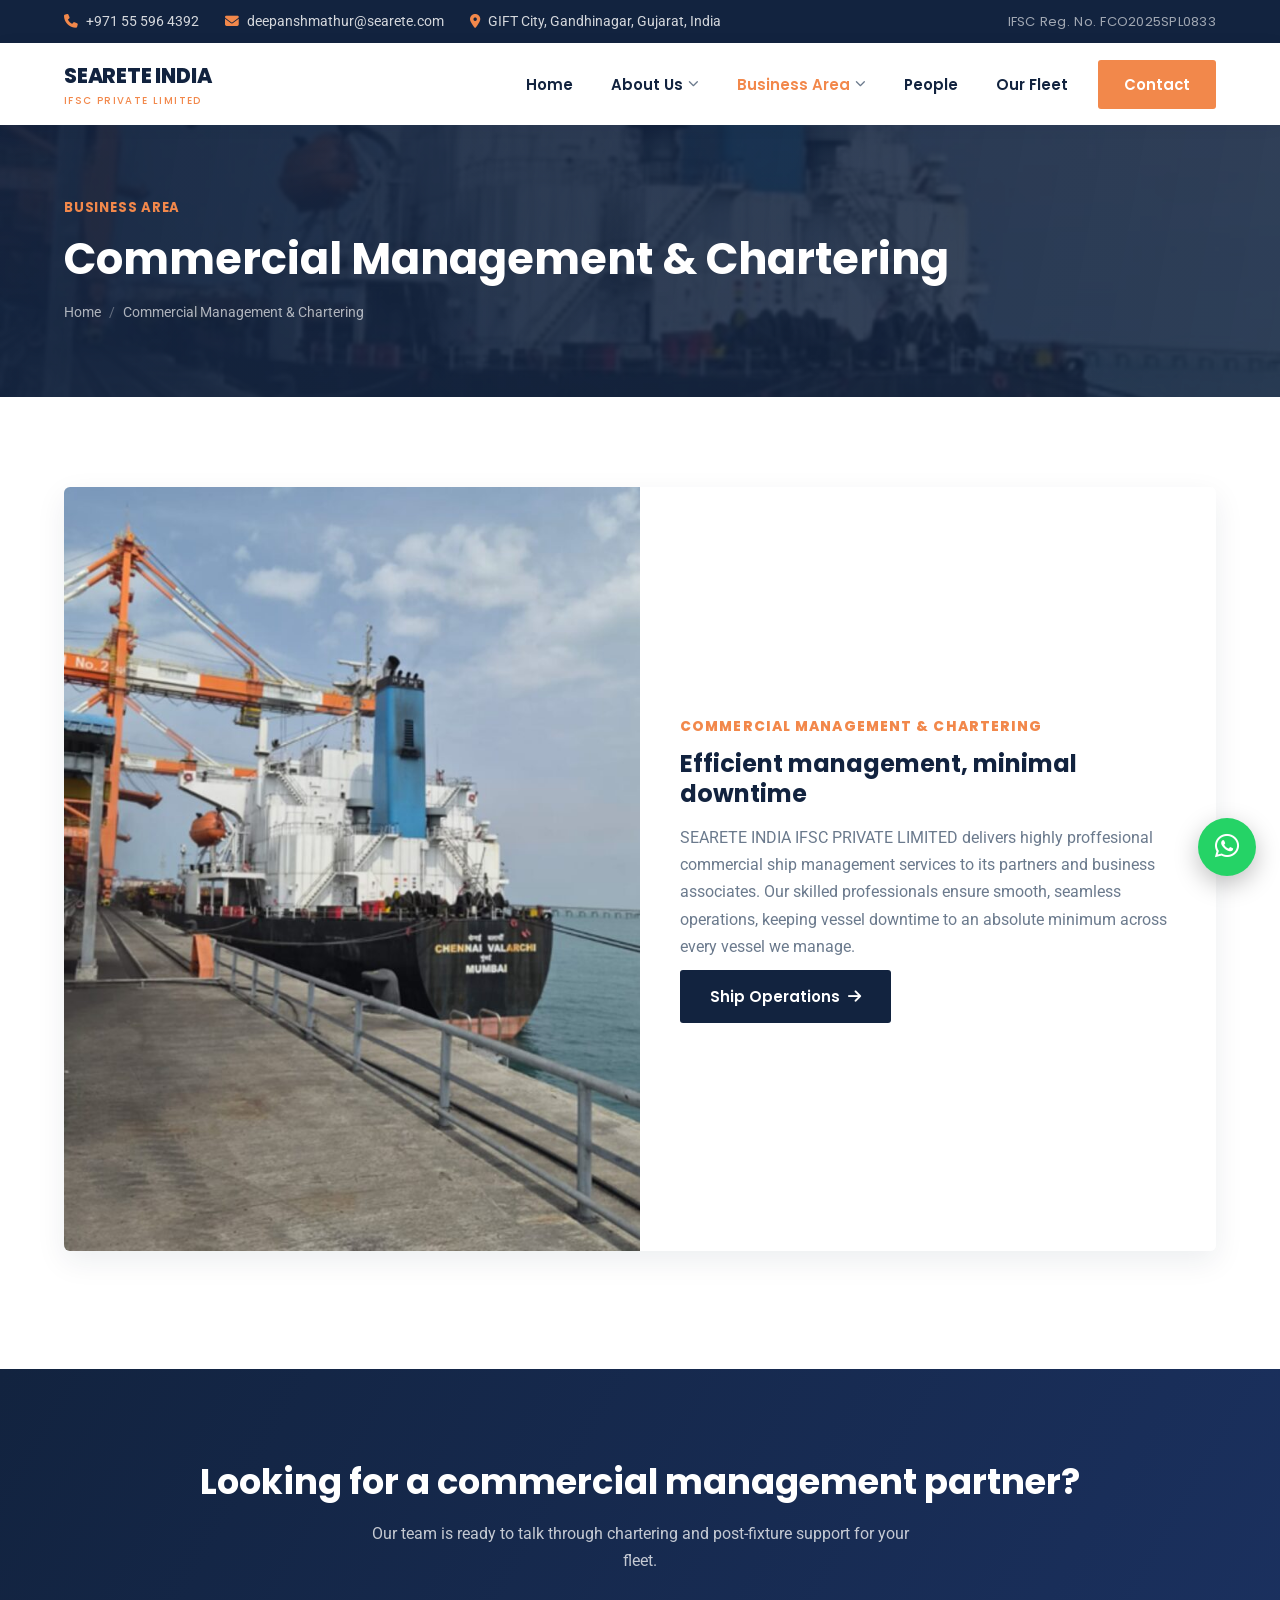
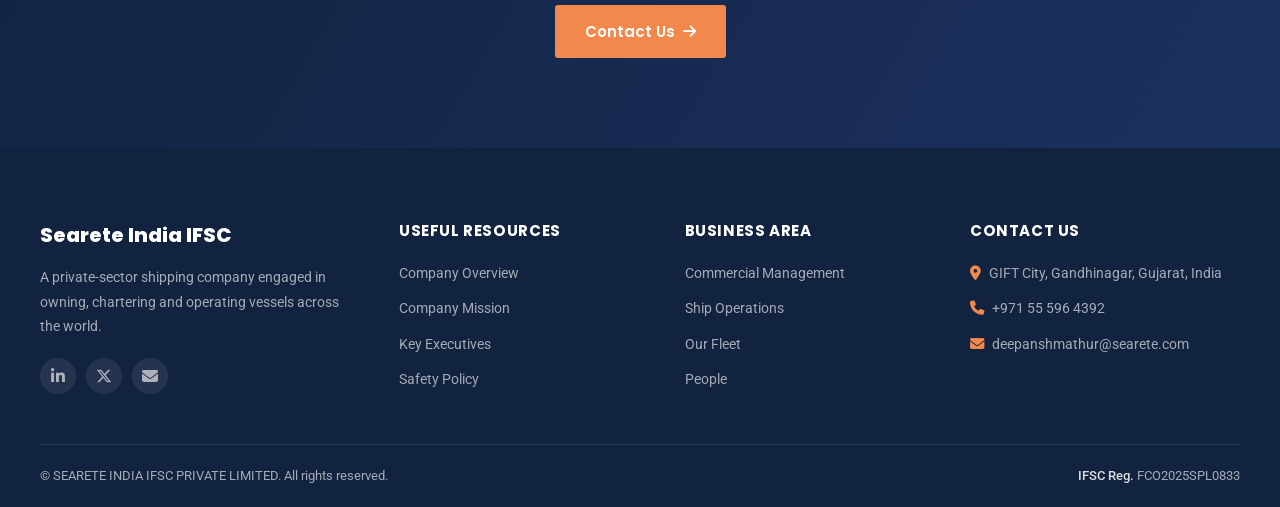
==== commit 87d9bc31: "Add files via upload" ====
--- a/commercial-management.html
+++ b/commercial-management.html
@@ -26,7 +26,7 @@
 <header>
   <nav class="wrap">
     <a href="index.html" class="logo">
-      <span class="l1">Searete India</span>
+      <span class="l1">SEARETE INDIA</span>
       <span class="l2">IFSC Private Limited</span>
     </a>
     <ul class="navlinks" id="navlinks">
@@ -47,8 +47,7 @@
       </li>
       <li class=""><a href="people.html">People</a></li>
       <li class=""><a href="fleet.html">Our Fleet</a></li>
-      <li class=""><a href="contact.html">Contact</a></li>
-      <li class="nav-cta"><a href="contact.html" class="btn btn-orange">Get In Touch</a></li>
+      <li><a href="contact.html" class="btn btn-orange">Contact</a></li>
     </ul>
     <button class="navtoggle" id="navtoggle" aria-label="Toggle menu"><span></span><span></span><span></span></button>
   </nav>
--- a/styles.css
+++ b/styles.css
@@ -53,6 +53,8 @@
 .navlinks > li:hover > a{color:var(--orange);}
 .navlinks > li:hover > a i{transform:rotate(180deg); color:var(--orange);}
 .navlinks > li.active > a{color:var(--orange);}
+.navlinks > li > a.btn-orange{padding:12px 26px; color:var(--white); margin-left:8px;}
+.navlinks > li > a.btn-orange:hover{color:var(--white);}
 .dropdown{
   position:absolute; top:100%; left:0; background:var(--white); min-width:260px;
   box-shadow:0 18px 40px rgba(18,35,63,0.14); border-top:3px solid var(--orange);
